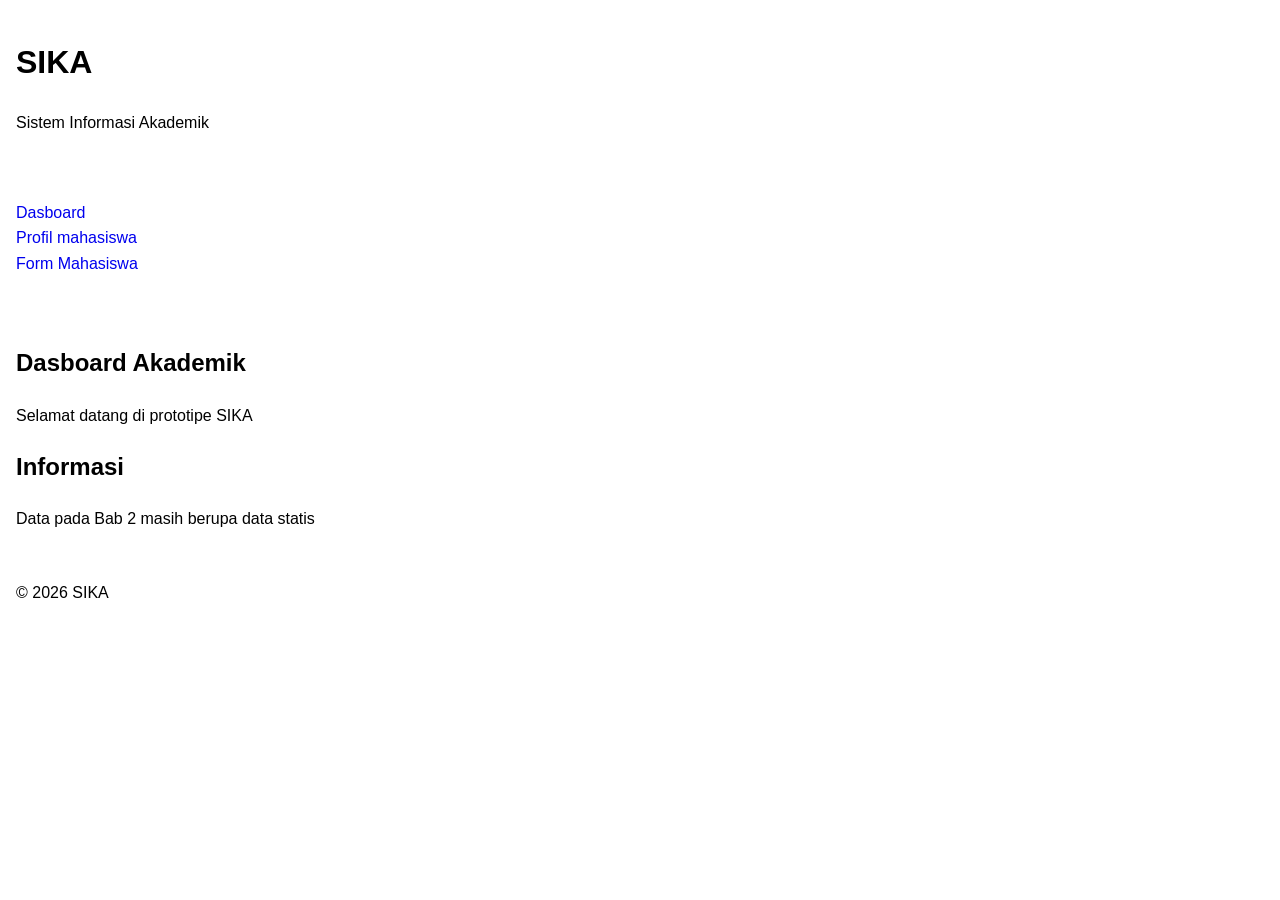
==== index.html @ dfb866dc "Upload tugas Pak Jihadulakbar" ====
<!DOCTYPE html>
<html lang="id">
<head>
    <meta charset="UTF-8">
    <meta name="viewport"
          content="width=device-width, initial-scale=1.0">
    <title>SIKA -Dasboard</title>
    <link rel="stylesheet" href="style.css">
</head>
<body>
    <header>
        <h1>SIKA</h1>
        <p>Sistem Informasi Akademik</p>
    </header>

    <nav aria-label="Navigasi Utama">
        <ul>
            <li><a href="index.html">Dasboard</a></li>
            <li><a href="mahasiswa.html">Profil mahasiswa</a></li>
            <li><a href="form-mahasiswa.html">Form Mahasiswa</a></li>
        </ul>
    </nav>

    <main>
        <section>
            <h2>Dasboard Akademik</h2>
            <p>Selamat datang di prototipe SIKA</p>
        </section>
        <aside>
            <h2>Informasi</h2>
            <p2>Data pada Bab 2 masih berupa data statis</p2>
        </aside>
    </main>

    <footer>
        <p>&copy; 2026 SIKA</p>
    </footer>
</body>
</html>
---- style.css ----
*{
    box-sizing: border-box
}

body {
    font-family: Arial, sans-serif;
    margin: 0;
    line-height: 1.6;
}

header, nav, main, footer {
    padding: 1rem;
}

nav ul {
    list-style: none;
    padding: 0;
}

nav a{
    text-decoration: none;
}

img {
    max-width: 100%;
    height: auto;
}

table {
    width: 100%;
    border-collapse: collapse;
}

th, td {
    border: 1px solid #cccccc;
    padding: 0.5rem;
    text-align: left;
}
form > div, fieldset {
    margin-bottom: 1rem;
}

label {
    display: block;
    margin-bottom: 0.25rem;
}

input, select, button {
    font: inherit;
    padding: 0.5rem;
}
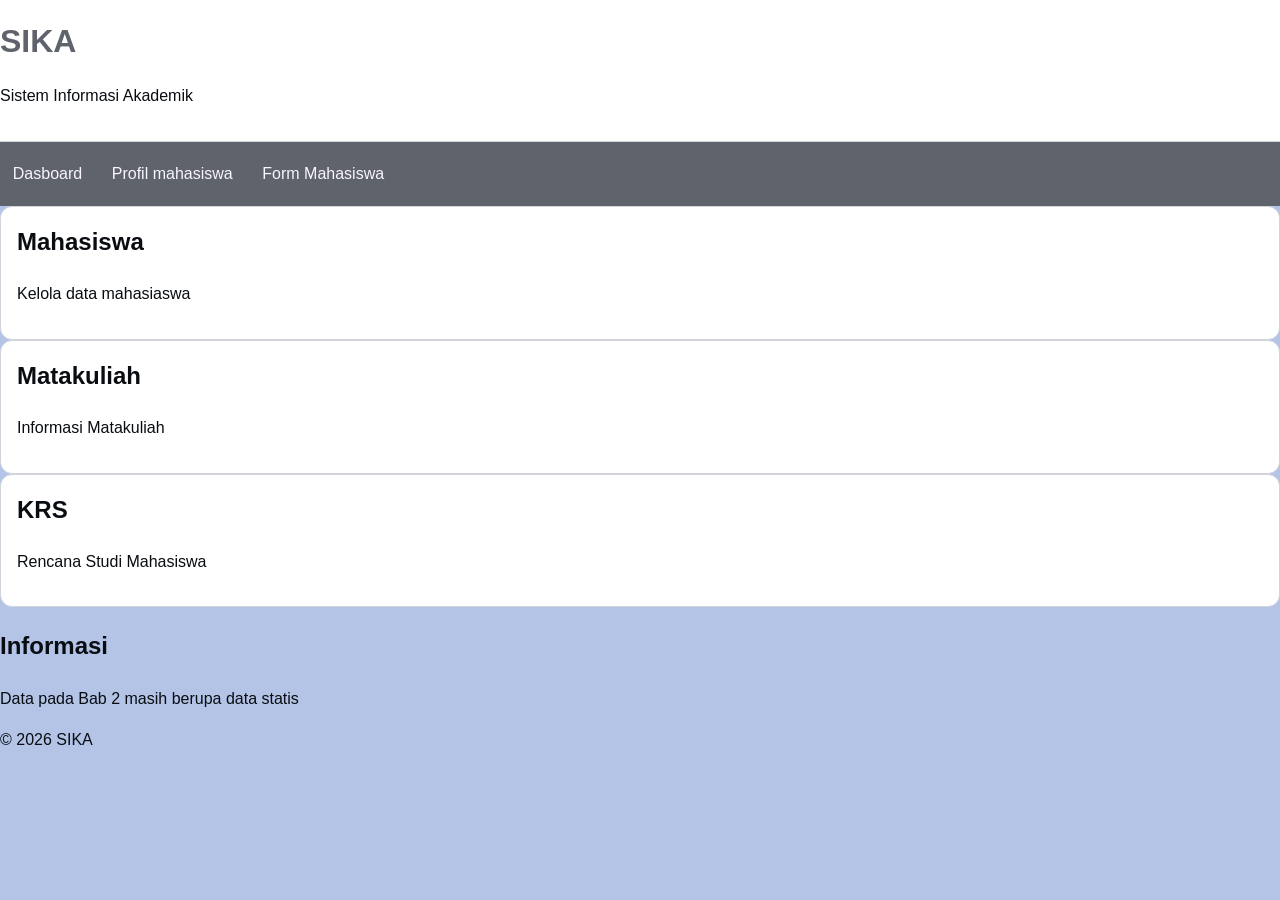
==== commit 9558000a: "Menambahkan javaScript Bab 4" ====
--- a/index.html
+++ b/index.html
@@ -5,12 +5,14 @@
     <meta name="viewport"
           content="width=device-width, initial-scale=1.0">
     <title>SIKA -Dasboard</title>
-    <link rel="stylesheet" href="style.css">
+    <link rel="stylesheet" href="assets/stle css/style.css">
 </head>
 <body>
     <header>
-        <h1>SIKA</h1>
-        <p>Sistem Informasi Akademik</p>
+        <div class="container">
+            <h1>SIKA</h1>
+            <p>Sistem Informasi Akademik</p>
+        </div>
     </header>
 
     <nav aria-label="Navigasi Utama">
@@ -22,10 +24,28 @@
     </nav>
 
     <main>
-        <section>
-            <h2>Dasboard Akademik</h2>
-            <p>Selamat datang di prototipe SIKA</p>
+        <section class="Dasboard-grid">
+            <article class="card">
+                <h2>Mahasiswa</h2>
+                <p>Kelola data mahasiaswa</p>
+            </article>
+            
+            <article class="card">
+                <h2>Matakuliah</h2>
+                <p>Informasi Matakuliah</p>
+            </article>
+
+            <article class="card">
+                <h2>KRS</h2>
+                <p>Rencana Studi Mahasiswa</p>
+            </article>
         </section>
+
+        <div class="table-wraper">
+            <table>
+                <!--thead dan tbody dari bab 2-->
+            </table>
+        </div>
         <aside>
             <h2>Informasi</h2>
             <p2>Data pada Bab 2 masih berupa data statis</p2>
--- a/assets/stle css/style.css
+++ b/assets/stle css/style.css
@@ -0,0 +1,222 @@
+*{
+    box-sizing: border-box;
+}
+html {font-size: 100%;
+}
+
+body{
+    margin: 0;
+    font-family: Arial, Helvetica, sans-serif;
+    line-height: 1.6;
+    color: #090d12;
+    background: #b3c4e6;
+}
+
+img {
+    max-width: 100%;
+    height: auto;
+}
+
+:root {
+    --primary: #5f636c;
+    --primary-dark: #626f98;
+    --surface: #ffffff;
+    --background: #aab8d2;
+    --text:#1f2937;
+    --muted:#6b7280;
+    --border:#d1d5db;
+}
+
+.container{
+    width: min(100%-2rem,1100px);
+    margin-inline: auto;
+}
+
+header {
+    background:  var(--surface);
+    border-bottom: 1px solid var(--border);
+    padding: 1rem 0;
+}
+
+header h1 {
+    margin: 0;
+    color: var(--primary);
+}
+
+nav {
+    background: var(--primary);
+}
+
+nav ul {
+    display: flex;
+    flex-wrap: wrap;
+    gap: .25rem;
+    list-style: none;
+    margin: 0;
+    padding: .6rem 0;
+}
+
+nav a {
+    display: block;
+    padding: .6rem .8rem;
+    color: #f8f5fd;
+    text-decoration: none;
+    border-radius: .35rem;
+}
+
+nav a:hover,nav a :focus {
+    background:  var(--primary-dark);
+}
+.dasboard-grid {
+    display: grid;
+    grid-template-columns: 1fr;
+    gap: 1rem;
+    margin-block: 1.5rem;
+}
+
+.card {
+    background: var(--surface);
+    border: 1px solid var(--border);
+    border-radius: .75rem;
+    padding: 1rem;
+}
+
+.card h2{
+    margin-top: 0;
+}
+
+@media(min-width:640px){
+    .dasboard-grid{
+        grid-template-columns: repeat(2, 1fr);
+    }
+}
+
+@media(min-width-960px){
+    .dasboard-grid {
+        grid-template-columns: repeat(3, 1fr);
+    }
+}
+
+.profile {
+    display: grid;
+    grid-template-columns: 1fr;
+    gap: 1.25rem;
+    background: var(--surface);
+    padding: 1rem;
+    border-radius: .75rem;
+}
+
+.profile figure {
+    margin: 0;
+}
+
+.profile img {
+    max-width: 180px;
+    border-radius: .75rem;
+}
+
+@media(min-width: 700px) {
+    .profile{
+        grid-template-columns: 180px ifr;
+    }
+}
+
+.table-wrapper {
+    overflow-x: auto;
+    background: var(--surface);
+    border-radius: .75;
+}
+
+table{
+    width: 100%;
+    min-width: 600px;
+    border-collapse: collapse;
+}
+
+th,td {
+    padding: .75rem;
+    border-bottom: 1px solid var(--border);
+    text-align: left;
+}
+
+th {
+    background: #afc1d9;
+    color: #0c0f18;
+}
+
+form {
+    max-width: 760px;
+    background: var(--surface);
+    padding: 1.25rem;
+    border-radius: .75rem;
+}
+
+.form-group {
+    margin-bottom: 1rem;
+}
+
+label {
+    display: block;
+    margin-bottom: .35rem;
+    font-weight: 600;
+}
+
+input, select, textarea {
+    width: 100%;
+    padding: .7rem.8rem;
+    border: 1px solid var(--border);
+    border-radius: .4rem;
+    font: inherit;
+    background: #fff;
+}
+
+input:focus, select:focus, textarea:focus {
+    outline: 2px solid #bfdbfe;
+    border-color: var(--primary);
+}
+
+button, input[type="submit"] {
+    border: 0;
+    border-radius: .4rem;
+    padding: .7rem 1rem;
+    background: var(--primary);
+    color: #fff;
+    font: inherit;
+    cursor: pointer;
+}
+
+button:hover, input[type="submit"]:hover {
+    background: var(--primary-dark);
+}
+
+.form-row {
+    display: grid;
+    grid-template-columns: 1fr;
+    gap: 1rem;
+}
+
+@media(min-width:768px) {
+    .form-row {
+        grid-template-columns: 1fr 1fr;
+    }
+}
+
+
+.success {
+    color: #067647;
+}
+
+.error {
+    color: #b42318;
+}
+
+.error-message {
+    display: block;
+    color: #b42318;
+    font-size: 0.875rem;
+    margin-top: 4px;
+}
+
+.input-error {
+    border: 1px solid #b42318;
+}
